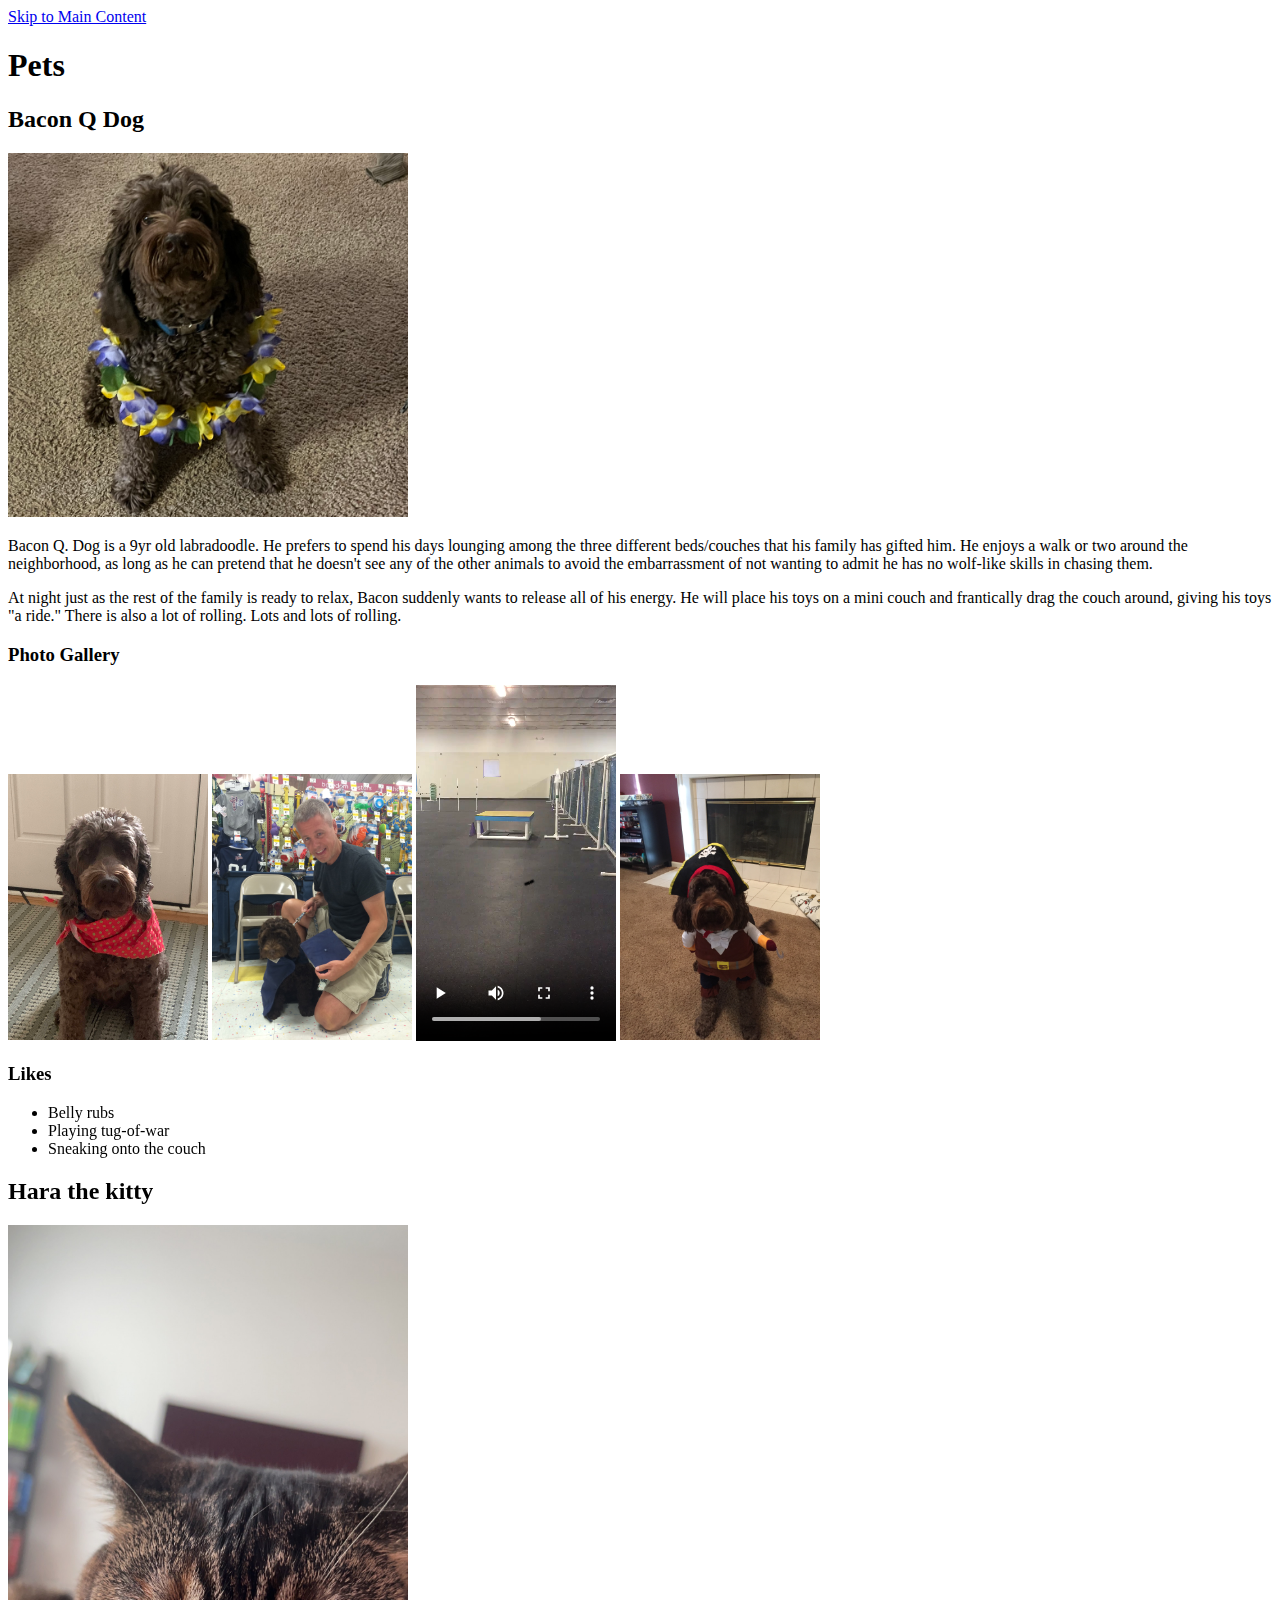
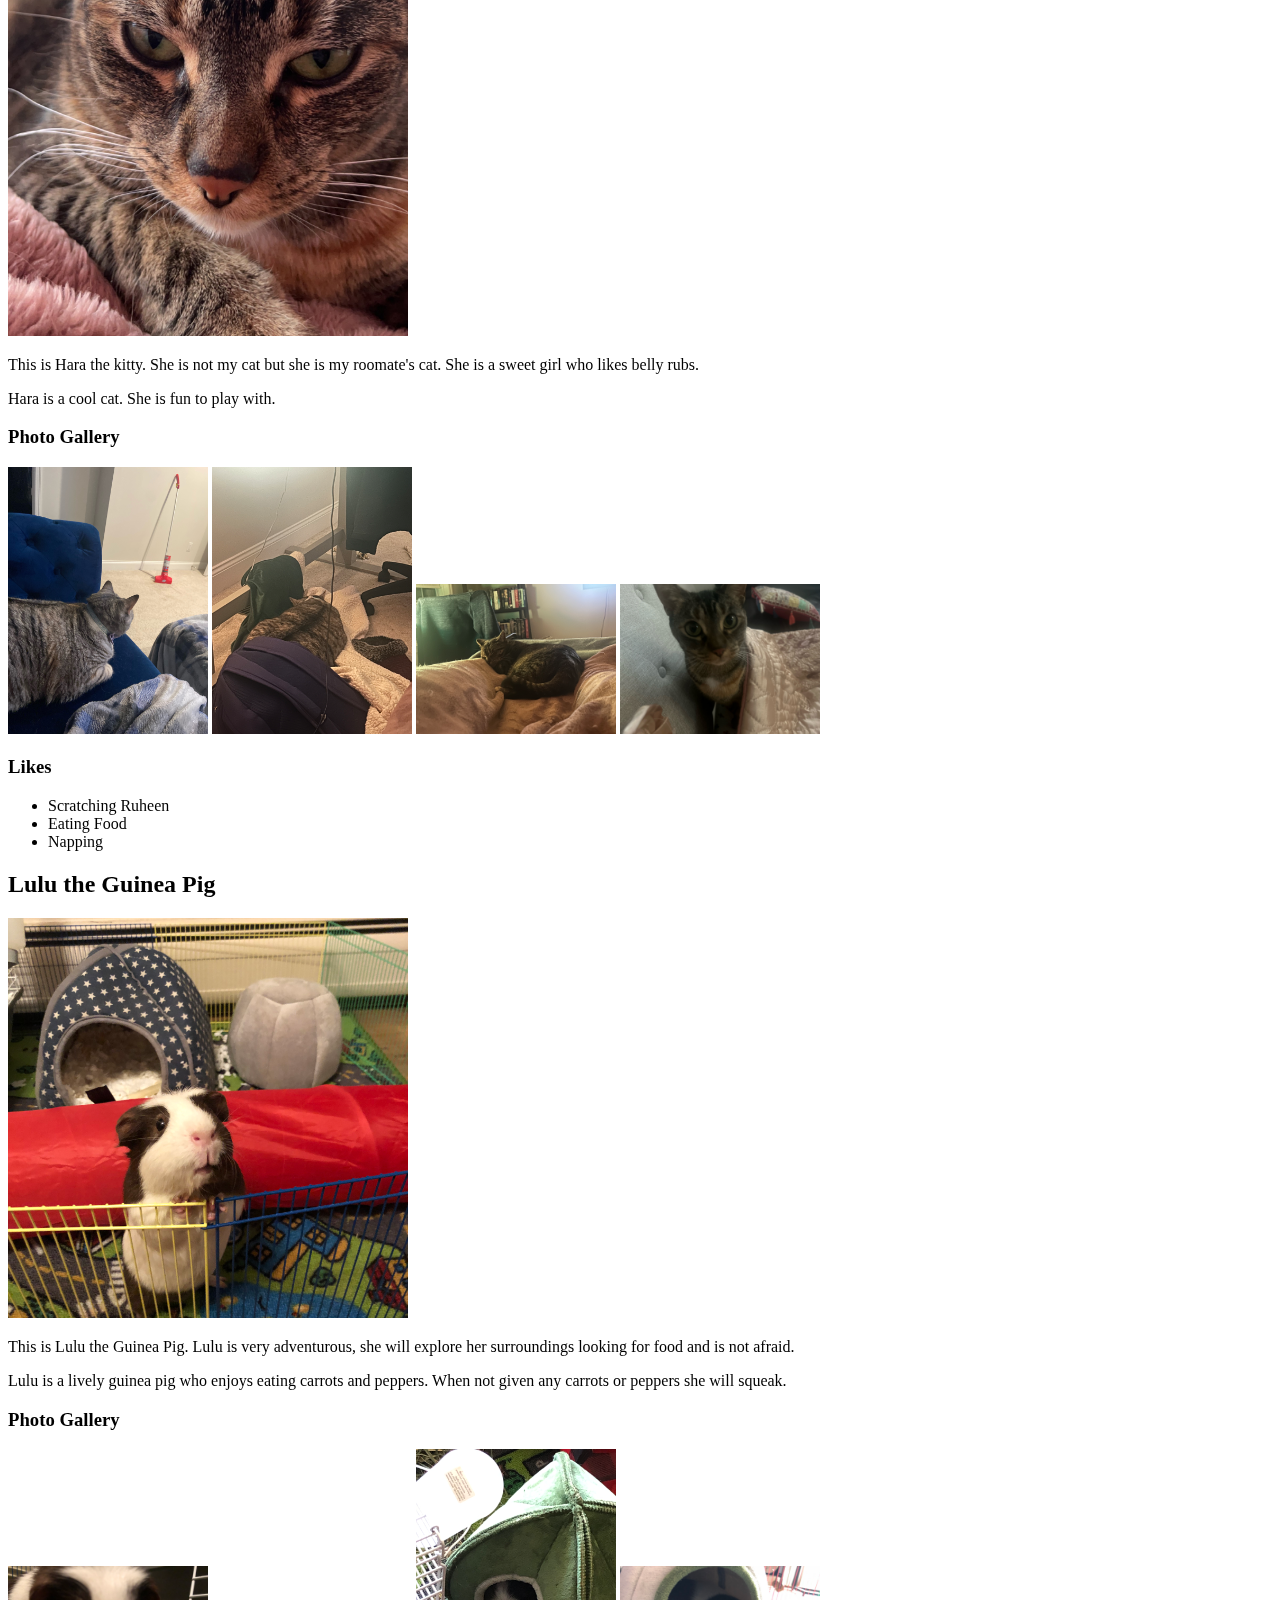
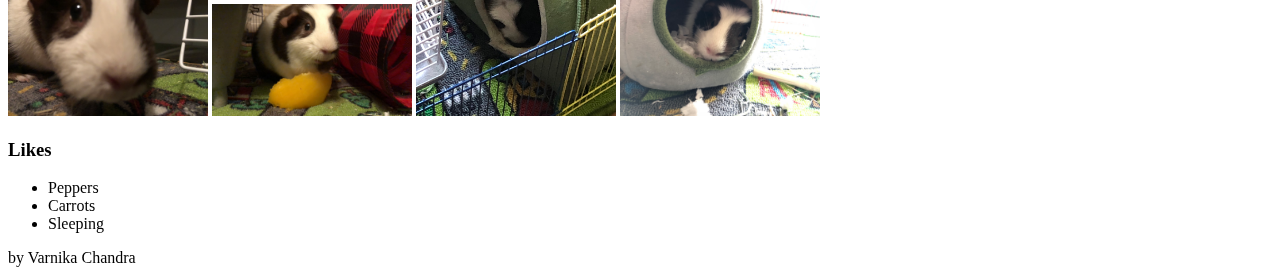
==== pets.html @ 282625af "Add files via upload" ====
<!DOCTYPE html>
<html lang="en">
<head>
    <meta charset="UTF-8">
    <meta name="viewport" content="width=device-width, initial-scale=1.0">
    <title>Pets</title>
</head>
<body>
    <a href = "index.html">Skip to Main Content</a>
    <main>
        <h1>Pets</h1>
        <div>
            <h2>Bacon Q Dog</h2>
            <img src="images/bacon.jpg" width = "400" alt="Brown labradoodle wearing colorful lei">

            <p>Bacon Q. Dog is a 9yr old labradoodle. He prefers to spend his days lounging among the three different beds/couches that his family has gifted him. He enjoys a walk or two around the neighborhood, as long as he can pretend that he doesn't see any of the other animals to avoid the embarrassment of not wanting to admit he has no wolf-like skills in chasing them.</p> 
            <P>At night just as the rest of the family is ready to relax, Bacon suddenly wants to release all of his energy. He will place his toys on a mini couch and frantically drag the couch around, giving his toys "a ride." There is also a lot of rolling. Lots and lots of rolling.</P>
            <h3>Photo Gallery</h3>
            <img src="images/bacon_bandana.JPG" width ="200" alt = "Brown labradoodle wearing an orange bandana">
            <img src="images/bacon_graduation.JPG"  width ="200" alt="Small labradoodle puppy wearing a graduation cap and gown">
            <video width="200"  controls>
                <source src="images/bacon_agility.mov">
                Your browser does not support the video tag.  This was a video of a girl and dog demonstrating a sit and stay procedure
            </video>
            <img src="images/bacon_halloween.JPG"  width ="200" alt="Brown labradoodle wearing a pirate costume">

            <h3>Likes</h3>
            <ul>
                <li>Belly rubs</li>
                <li>Playing tug-of-war</li>
                <li>Sneaking onto the couch</li>
            </ul>
            <!-- Jackie Wolf Pet 1 -->
        
        </div>
        <div>
        <h2>Hara the kitty </h2>
        <img src="images/hara1.JPG" width = "400" alt="Brown labradoodle wearing colorful lei">

        <p>This is Hara the kitty. She is not my cat but she is my roomate's cat. She is a sweet girl who likes belly rubs.</p> 
        <P>Hara is a cool cat. She is fun to play with. </P>
        <h3>Photo Gallery</h3>
        <img src="images/hara2.JPG" width ="200" alt = "This is Hara looking at a vacuum.">
        <img src="images/hara3.jpeg"  width ="200" alt="This is Hara laying down.">
        <img src="images/hara4.jpeg"  width ="200" alt="This is sleeping.">
        <img src="images/hara5.JPEG"  width ="200" alt="This is Hara when she was a baby.">

        <h3>Likes</h3>
        <ul>
            <li>Scratching Ruheen</li>
            <li>Eating Food</li>
            <li>Napping</li>
        </ul>
        <!-- Pet 2 -->
    </div>
    <div>
    <h2>Lulu the Guinea Pig</h2>
        <img src="images/lulu-1.jpg" width = "400" alt="A chubby guinea pig with patches of dark-brown and white.">

        <p>This is Lulu the Guinea Pig. Lulu is very adventurous, she will explore her surroundings looking for food and is not afraid.</p> 
        <p>Lulu is a lively guinea pig who enjoys eating carrots and peppers. When not given any carrots or peppers she will squeak.</p>
        <h3>Photo Gallery</h3>
        <img src="images/lulu-2.jpg" width ="200" alt = "Lulu sleeping in a gray house.">
        <img src="images/lulu-eating-1.JPG"  width ="200" alt="Lulu enjoying a pepper.">
        <img src="images/lulu-sleeping-1.jpg"  width ="200" alt="Lulu sleeping in a green house.">
        <img src="images/lulu-sleeping-3.jpg"  width ="200" alt="Lulu snuggling and sleeping in her home.">

        <h3>Likes</h3>
        <ul>
            <li>Peppers</li>
            <li>Carrots</li>
            <li>Sleeping</li>
        </ul>
        <!-- Pet 3 -->
        </div>
       
      <!-- Varnika Chandra -->
      <footer> by Varnika Chandra</footer>
    </main>
    
</body>
</html>
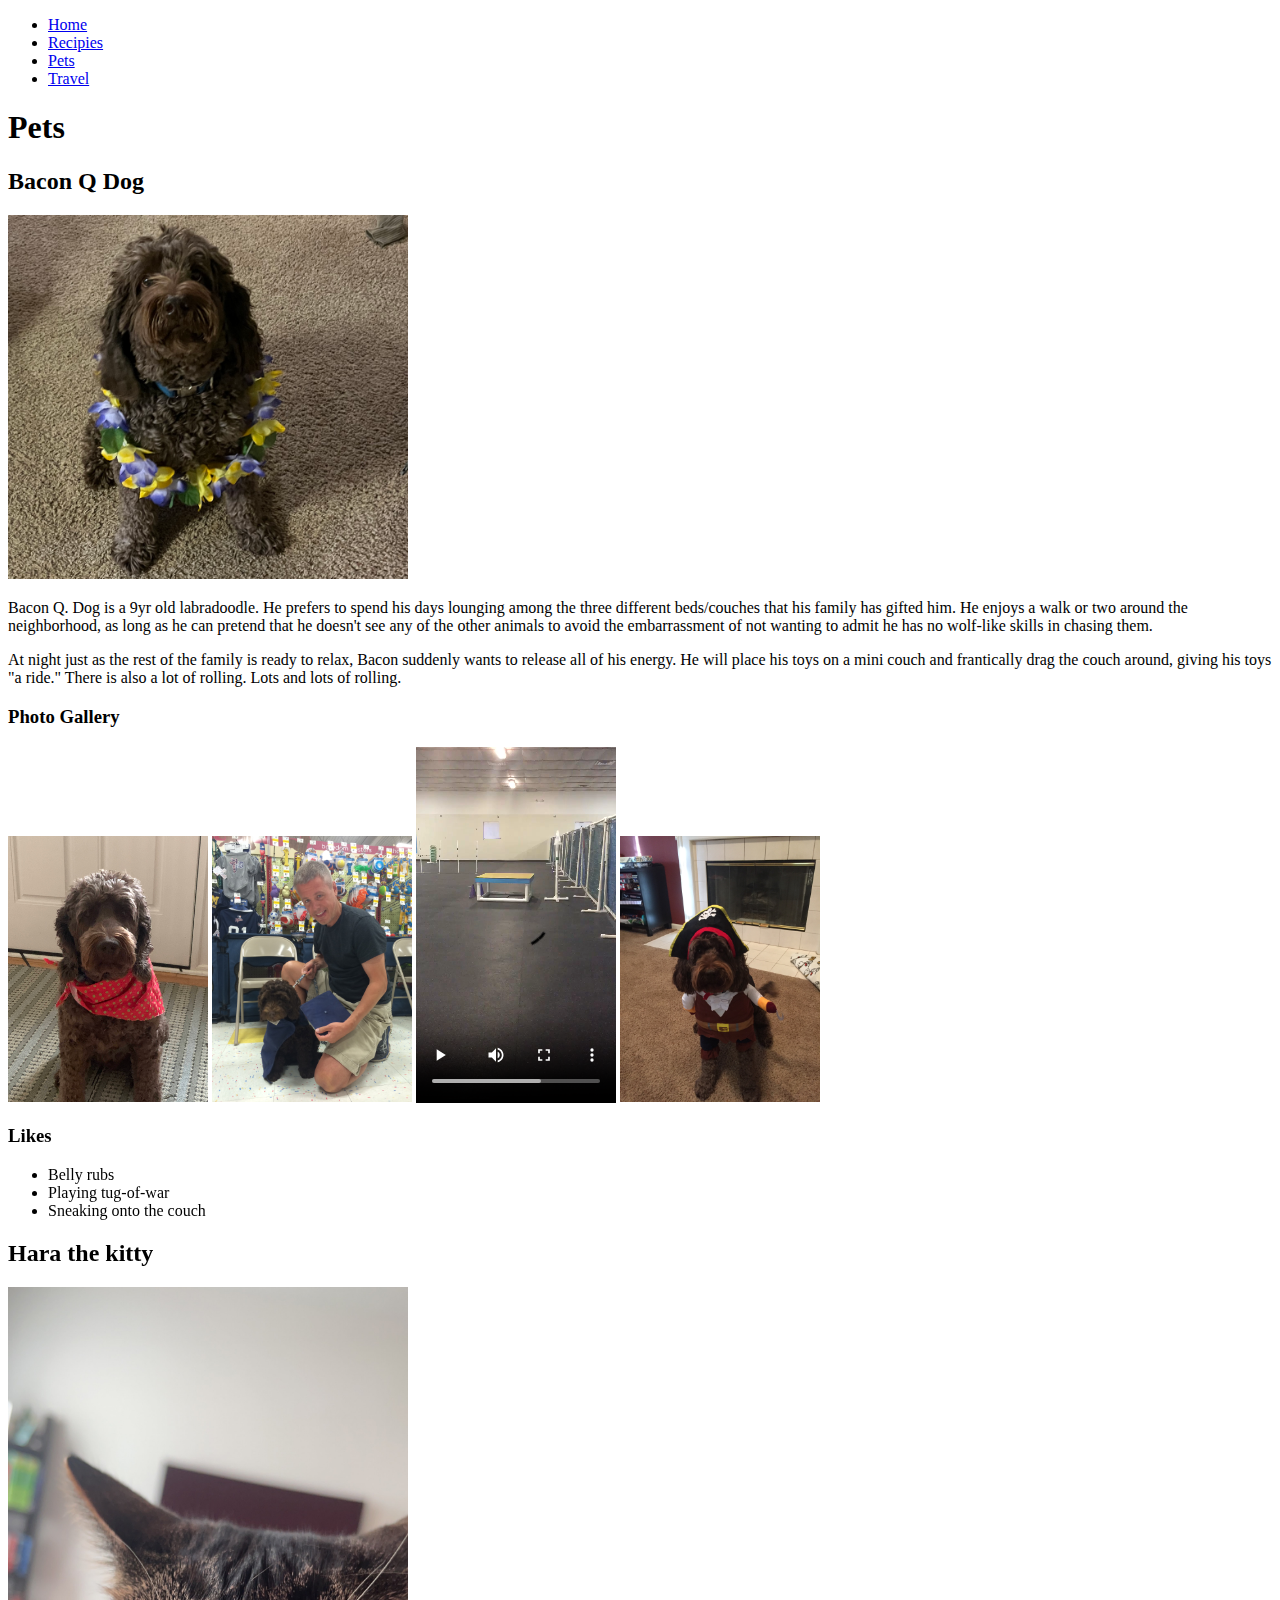
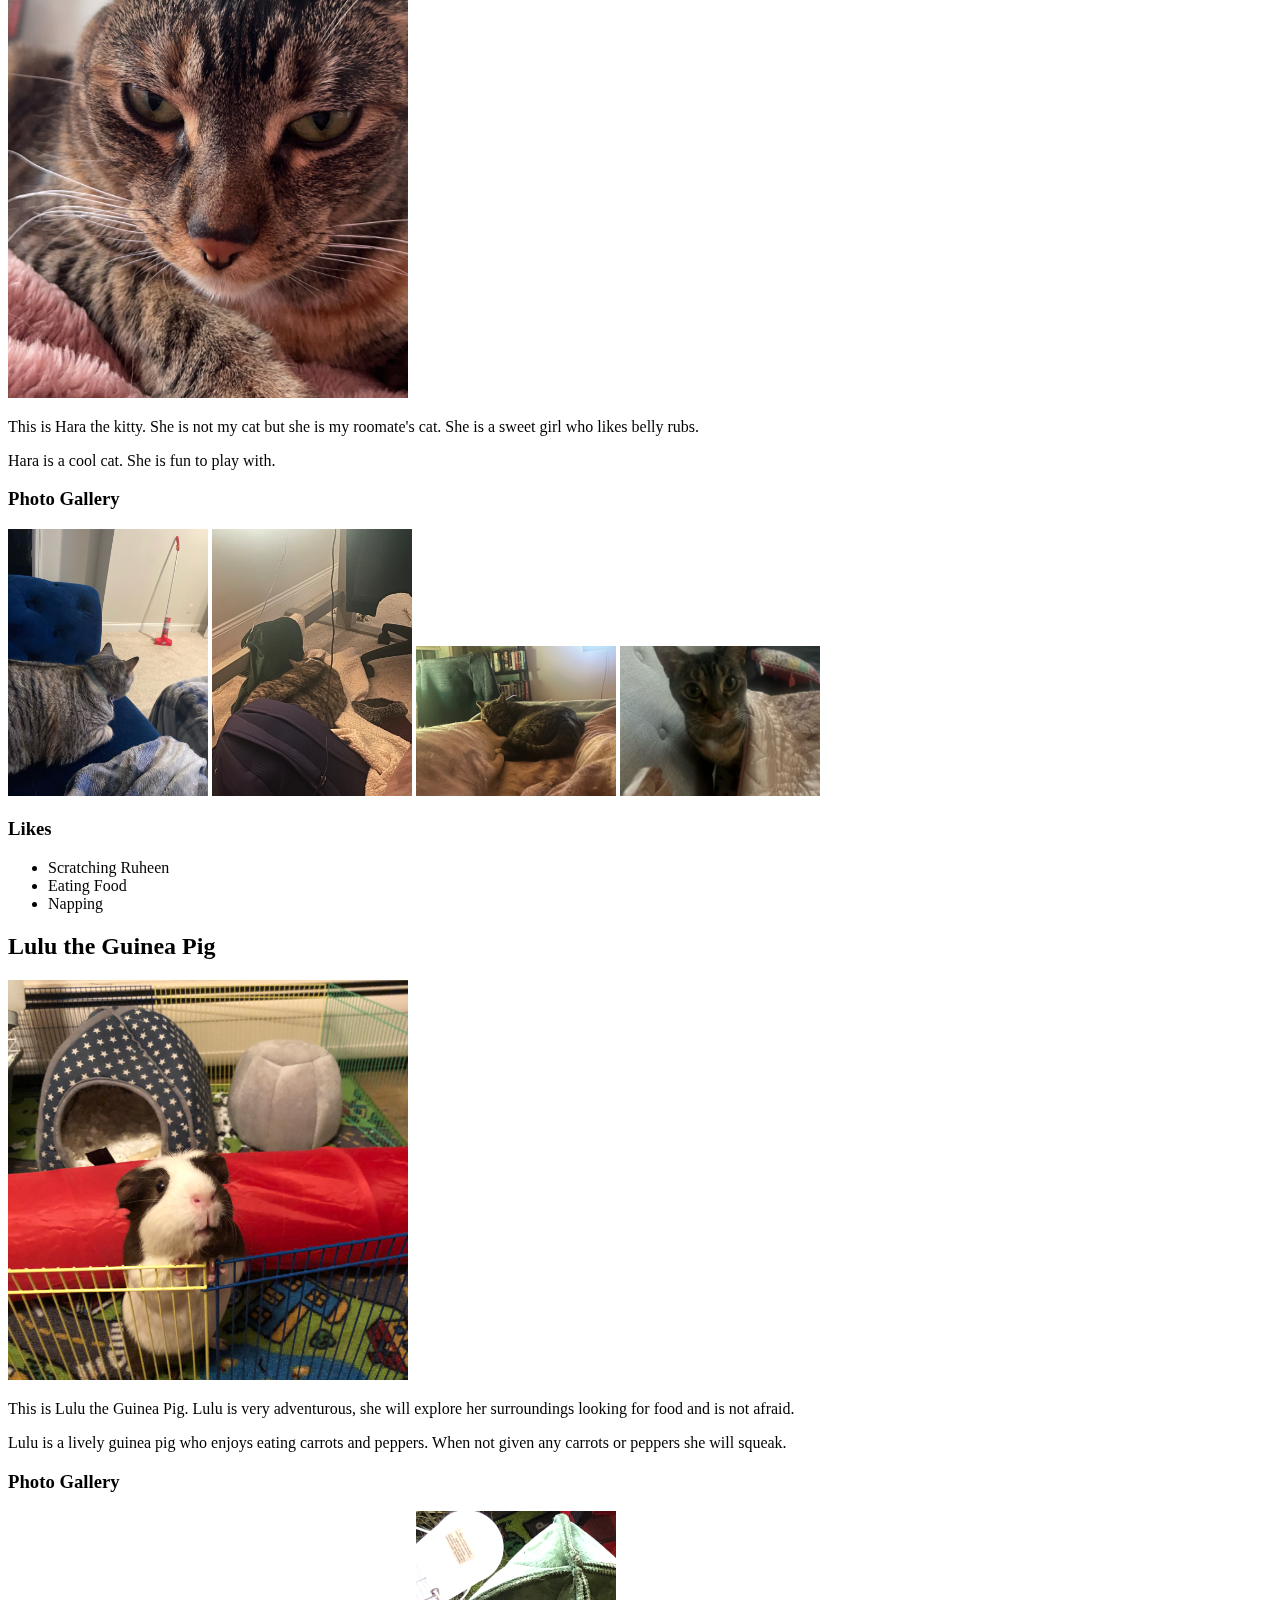
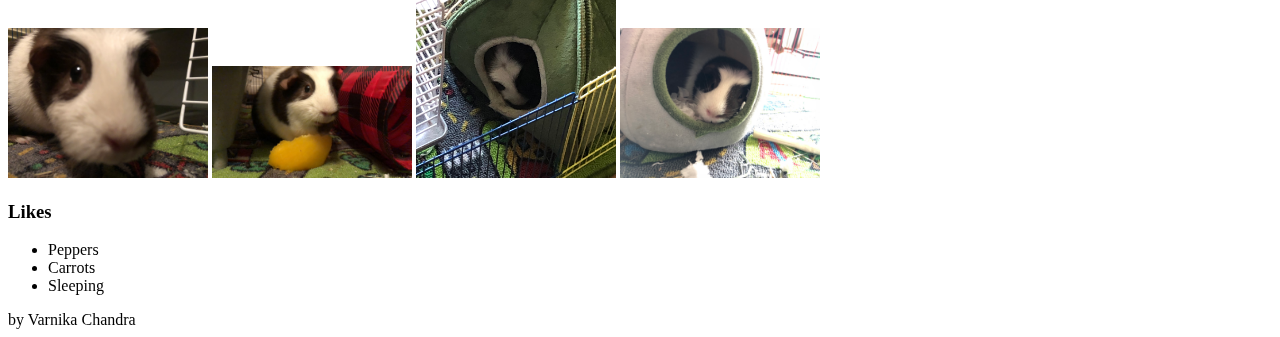
==== commit 6cd874d2: "j" ====
--- a/pets.html
+++ b/pets.html
@@ -3,11 +3,24 @@
 <head>
     <meta charset="UTF-8">
     <meta name="viewport" content="width=device-width, initial-scale=1.0">
-    <title>Pets</title>
+    <link rel="stylesheet" href="style.css">
+   <title>Pets</title>
 </head>
 <body>
-    <a href = "index.html">Skip to Main Content</a>
-    <main>
+    <a href = "#maincontent" class="skip-link">Skip to main content</a>
+    <header>
+        <nav>
+            <ul>
+                <li><a href = "index.html">Home</a></li>
+                <li><a href = "recipies.html">Recipies</a></li>
+                <li><a href = "pets.html">Pets</a></li>
+                <li><a href = "travel.html">Travel</a></li>
+            </ul>
+        </nav>
+       
+
+    </header>
+    <main id="maincontent">
         <h1>Pets</h1>
         <div>
             <h2>Bacon Q Dog</h2>
--- a/style.css
+++ b/style.css
@@ -0,0 +1,22 @@
+
+a.skip-link {
+            position: absolute;
+            left: -999px;
+            top: auto;
+            width: 1px;
+            height: 1px;
+            overflow: hidden;
+            z-index: -999;
+        }
+        a.skip-link:focus {
+            left: auto;
+            top: auto;
+            width: auto;
+            height: auto;
+            overflow: auto;
+            z-index: 999;
+            background-color: #FFF; 
+            padding: 10px; 
+            text-align: center; 
+}
+
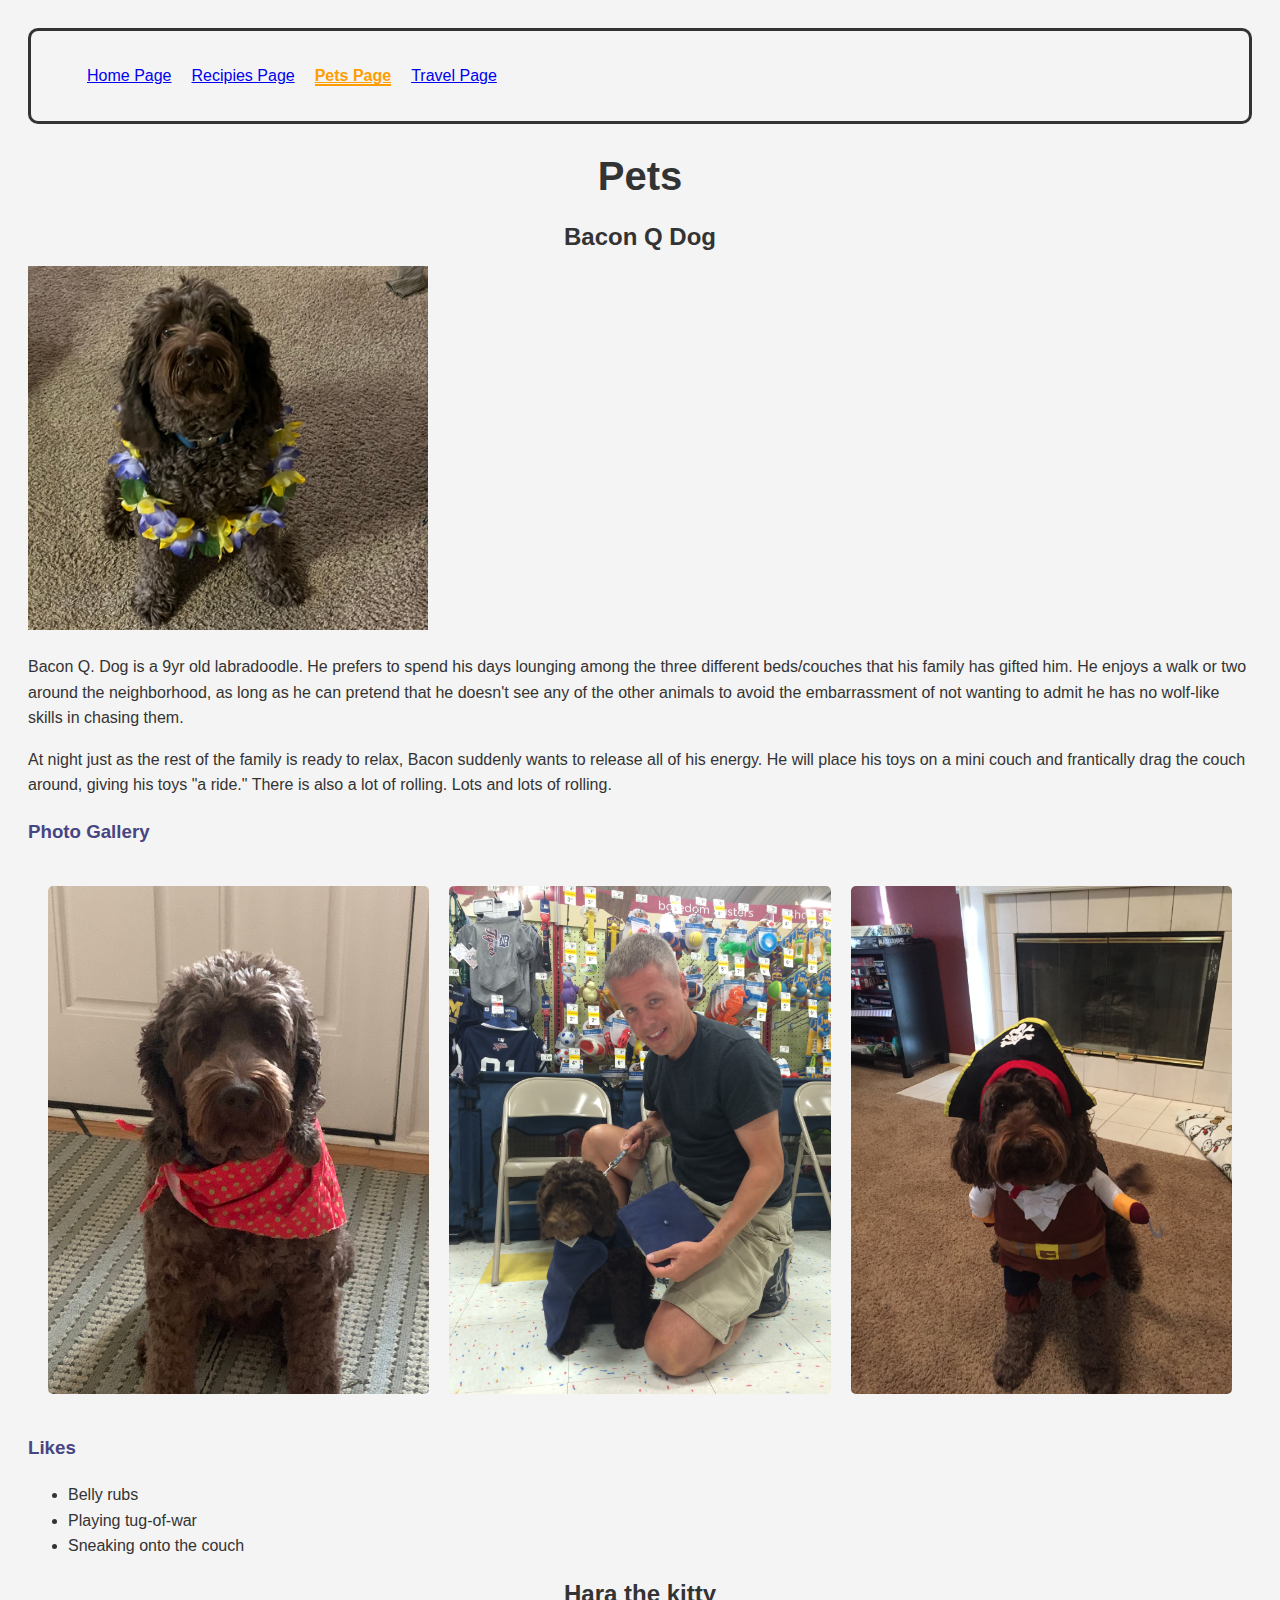
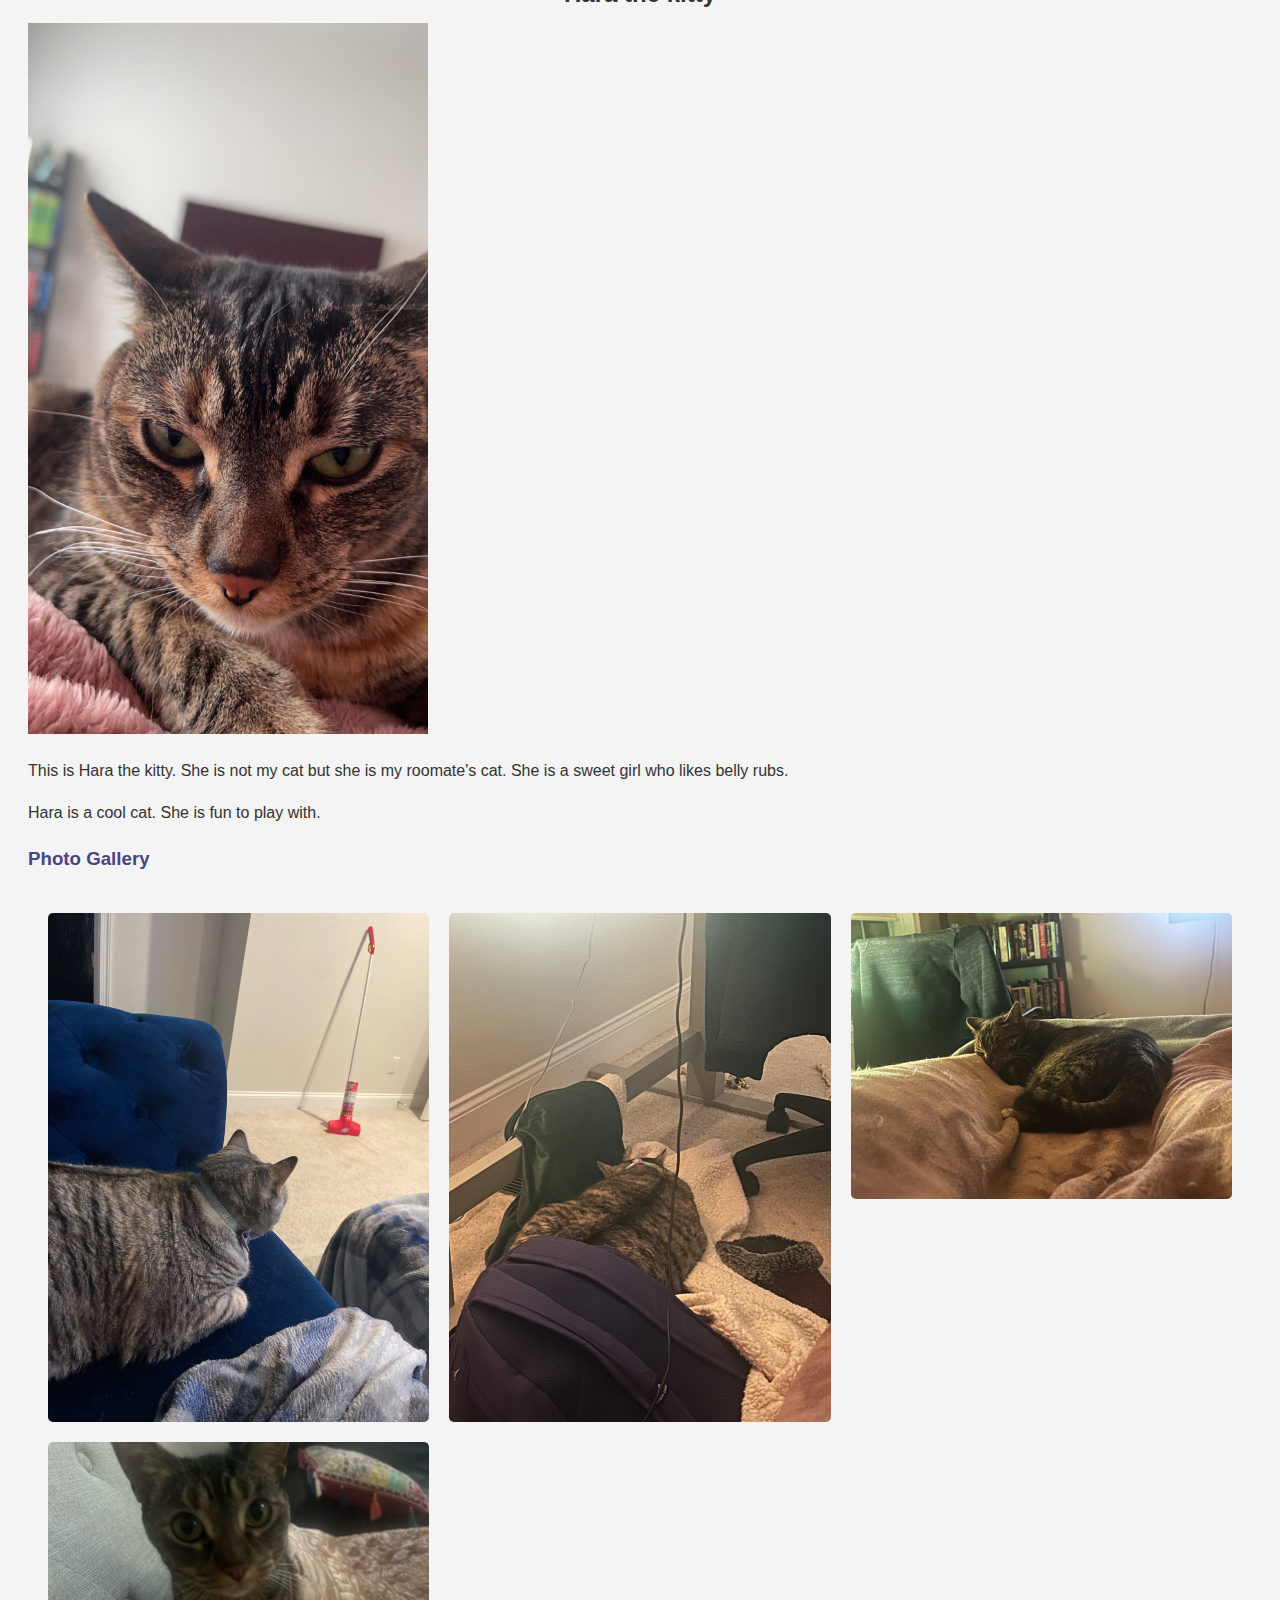
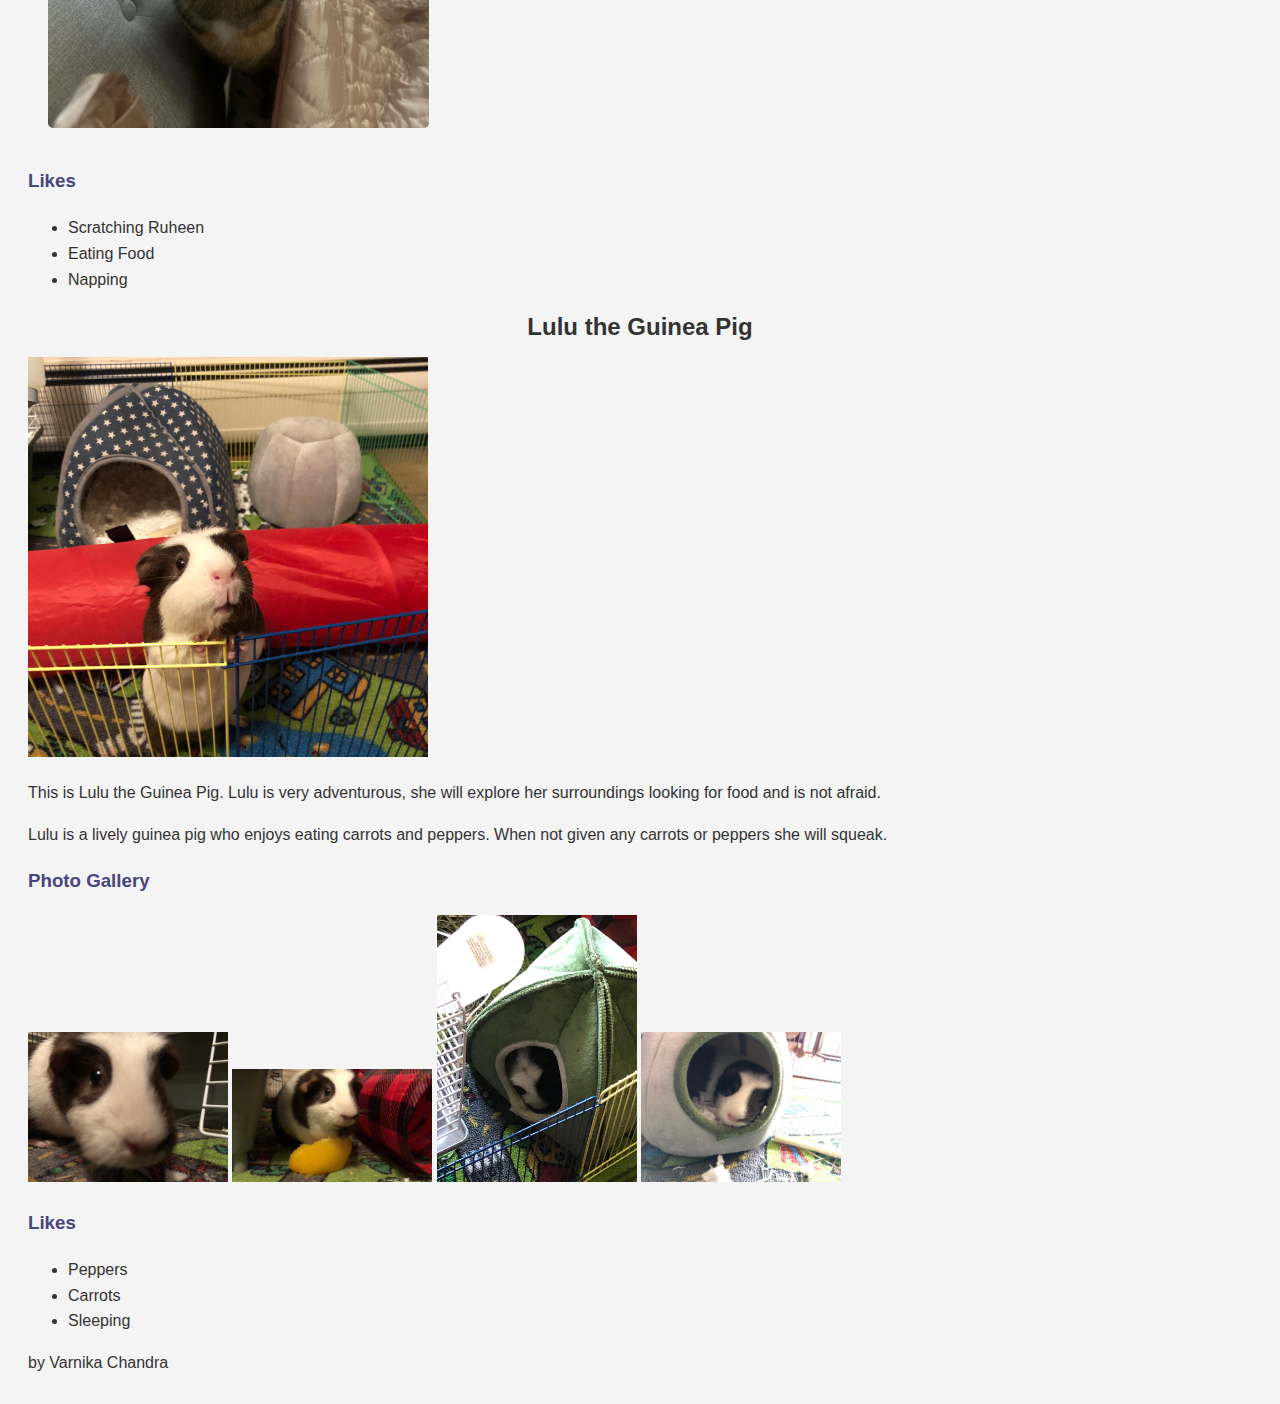
==== commit 0e248673: "j" ====
--- a/pets.html
+++ b/pets.html
@@ -3,7 +3,7 @@
 <head>
     <meta charset="UTF-8">
     <meta name="viewport" content="width=device-width, initial-scale=1.0">
-    <link rel="stylesheet" href="style.css">
+    <link rel="stylesheet" href="css/style.css">
    <title>Pets</title>
 </head>
 <body>
@@ -11,14 +11,12 @@
     <header>
         <nav>
             <ul>
-                <li><a href = "index.html">Home</a></li>
-                <li><a href = "recipies.html">Recipies</a></li>
-                <li><a href = "pets.html">Pets</a></li>
-                <li><a href = "travel.html">Travel</a></li>
+                <li><a href = "index.html">Home Page</a></li>
+                <li><a href = "recipies.html">Recipies Page</a></li>
+                <li><a href = "pets.html" class="active">Pets Page</a></li>
+                <li><a href = "travel.html">Travel Page</a></li>
             </ul>
         </nav>
-       
-
     </header>
     <main id="maincontent">
         <h1>Pets</h1>
@@ -29,14 +27,11 @@
             <p>Bacon Q. Dog is a 9yr old labradoodle. He prefers to spend his days lounging among the three different beds/couches that his family has gifted him. He enjoys a walk or two around the neighborhood, as long as he can pretend that he doesn't see any of the other animals to avoid the embarrassment of not wanting to admit he has no wolf-like skills in chasing them.</p> 
             <P>At night just as the rest of the family is ready to relax, Bacon suddenly wants to release all of his energy. He will place his toys on a mini couch and frantically drag the couch around, giving his toys "a ride." There is also a lot of rolling. Lots and lots of rolling.</P>
             <h3>Photo Gallery</h3>
+            <div class="image-grid">
             <img src="images/bacon_bandana.JPG" width ="200" alt = "Brown labradoodle wearing an orange bandana">
             <img src="images/bacon_graduation.JPG"  width ="200" alt="Small labradoodle puppy wearing a graduation cap and gown">
-            <video width="200"  controls>
-                <source src="images/bacon_agility.mov">
-                Your browser does not support the video tag.  This was a video of a girl and dog demonstrating a sit and stay procedure
-            </video>
             <img src="images/bacon_halloween.JPG"  width ="200" alt="Brown labradoodle wearing a pirate costume">
-
+        </div>
             <h3>Likes</h3>
             <ul>
                 <li>Belly rubs</li>
@@ -53,10 +48,12 @@
         <p>This is Hara the kitty. She is not my cat but she is my roomate's cat. She is a sweet girl who likes belly rubs.</p> 
         <P>Hara is a cool cat. She is fun to play with. </P>
         <h3>Photo Gallery</h3>
+        <div class="image-grid">
         <img src="images/hara2.JPG" width ="200" alt = "This is Hara looking at a vacuum.">
         <img src="images/hara3.jpeg"  width ="200" alt="This is Hara laying down.">
         <img src="images/hara4.jpeg"  width ="200" alt="This is sleeping.">
         <img src="images/hara5.JPEG"  width ="200" alt="This is Hara when she was a baby.">
+    </div>
 
         <h3>Likes</h3>
         <ul>
--- a/css/style.css
+++ b/css/style.css
@@ -0,0 +1,126 @@
+nav {
+    border-style:solid;
+    border-color: #333; 
+    display: flex; 
+    justify-content: space-between; 
+    padding: 1rem; 
+    margin-bottom: 20px; 
+    border-radius: 10px;
+  }
+  nav ul {
+    font-family: Helvetica, sans-serif;
+    list-style: none; 
+    display: flex; 
+  }
+
+  nav ul li {
+    margin-right: 20px; 
+  }
+  
+  nav ul li:last-child {
+    margin-right: 0;
+  }
+nav ul li a.active { /* not just change color */
+    color: #ff9d00; 
+    font-weight: bold;
+    text-decoration: underline;
+    border-bottom: 2px solid #ff9d00;
+}
+a.skip-link {
+   position: absolute;
+            left: -999px;
+            top:auto;            width: 1px;
+            height: 1px;
+            overflow:hidden;
+            z-index: -999;
+        }
+a.skip-link:focus {
+            left: auto;
+            top: auto;   width: auto;
+            height: auto;
+            overflow: auto;
+     z-index: 999;
+            background-color:#FFF; 
+            padding: 10px; 
+            text-align: center; 
+}
+body {
+    font-family:Helvetica, sans-serif;
+    color: #333;
+    background-color: #f4f4f4;
+    line-height: 1.6; 
+    padding:20px; 
+}
+
+h3{
+    color: #474582;
+}
+  
+  h1, h2, h3, h4, h5, h6 {
+    margin-bottom: 1.2rem; 
+    font-family: Helvetica, sans-serif;
+  }
+  
+.travel{
+    font-family:Helvetica, sans-serif;
+    font-size:100%;
+    text-align:center;
+    border-radius: 10px;
+    border-style: ridge;
+    border-color:#474582;
+
+}
+/* Let's style our h1 & h2 headers
+Make the text centered
+Give it a margin of 10px
+Font size should be twice the normal size */
+h1{
+    text-align: center;
+    margin: 10px;
+    font-size: 250%;
+  }
+  h2{
+    text-align: center;
+    margin: 10px;
+    font-size: 150%;
+
+  }
+  
+  /*grid for the images*/
+.image-grid {
+    display: grid; /*grid container */
+    grid-template-columns:repeat(3, 1fr);/* split it standard into 3 */
+    grid-gap: 20px;
+    padding: 20px;
+}
+
+.image-grid img{
+    width: 100%;
+    height:auto;
+    border-radius:5px;
+}
+/*small big screen sizes smaller screen-smaller columns */
+@media(max-width:768px){
+    .image-grid {
+        grid-template-columns:repeat(2, 1fr);
+ }
+}
+@media(max-width:480px){
+    .image-grid {
+        grid-template-columns:1fr;
+ }
+ nav ul li a {
+    font-size: 18px; 
+    padding: 10px 15px; 
+}
+nav ul li {
+    margin-right: 10px; 
+}
+}
+
+ @media(prefers-reduced-motion: reduce){
+    .image-grid img[src$=".gif"],
+    .animated{ /*hide element*/
+        display: none; 
+    }
+ }
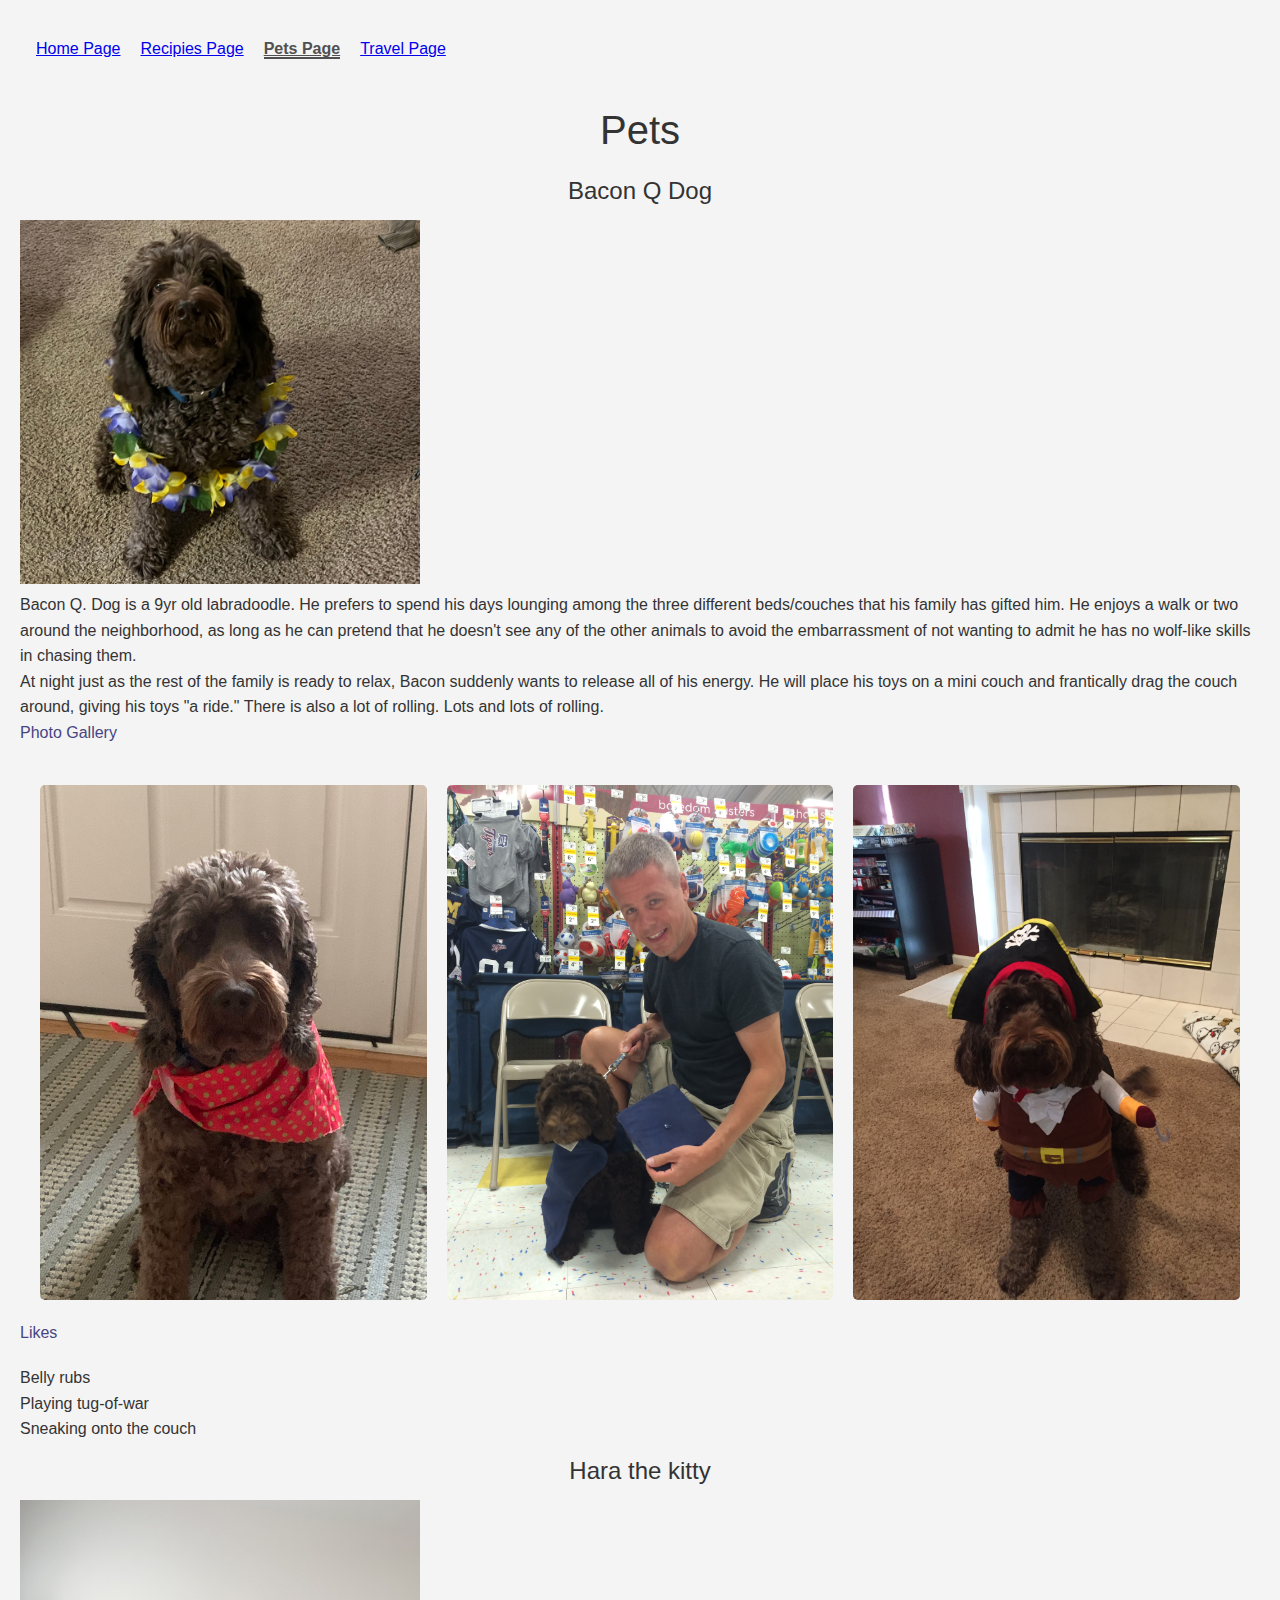
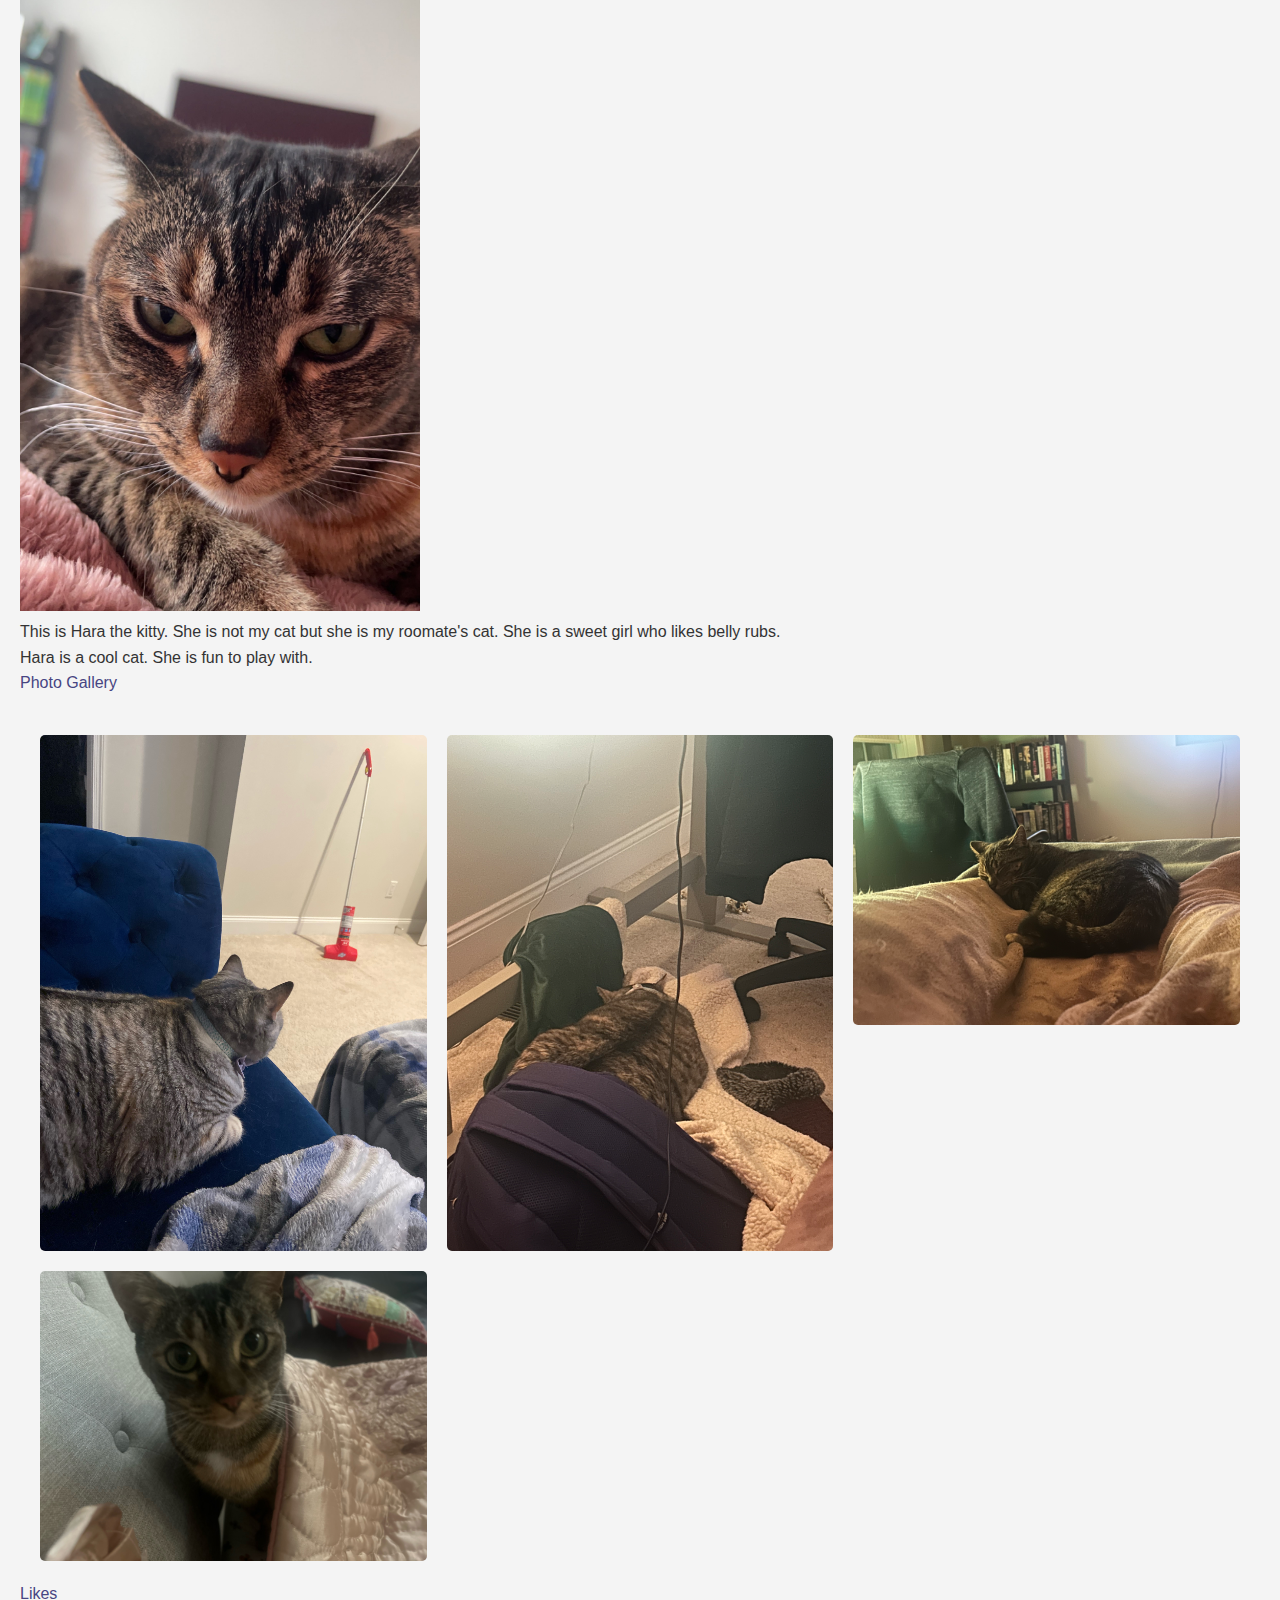
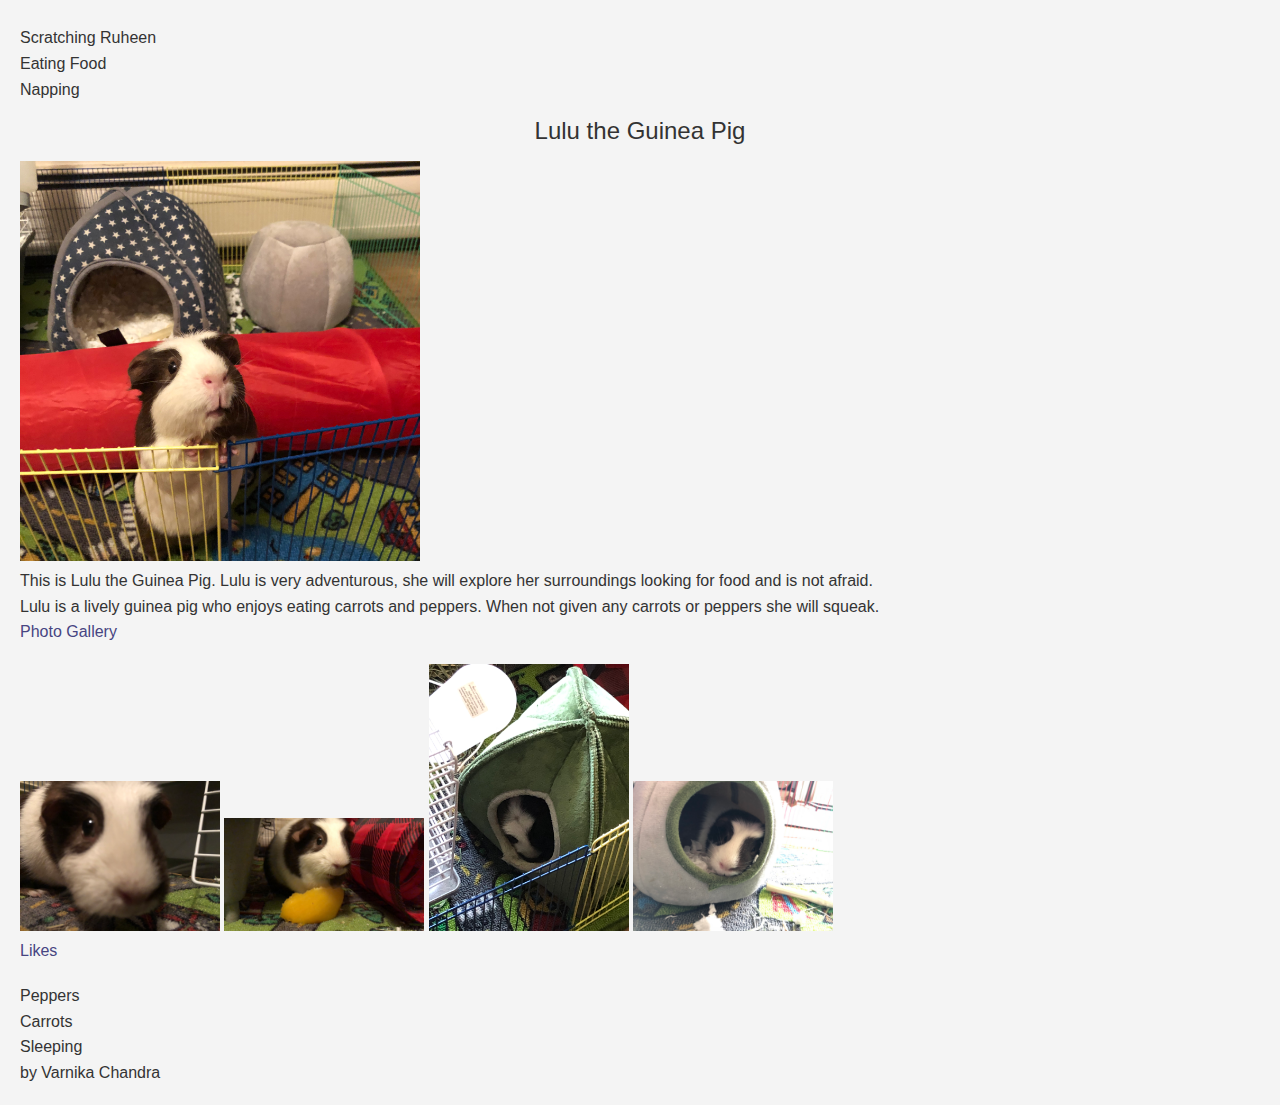
==== commit d1abe0d3: "g" ====
--- a/pets.html
+++ b/pets.html
@@ -3,6 +3,7 @@
 <head>
     <meta charset="UTF-8">
     <meta name="viewport" content="width=device-width, initial-scale=1.0">
+    <link rel="stylesheet" href="css/html5reset.css">
     <link rel="stylesheet" href="css/style.css">
    <title>Pets</title>
 </head>
--- a/css/style.css
+++ b/css/style.css
@@ -21,10 +21,10 @@
     margin-right: 0;
   }
 nav ul li a.active { /* not just change color */
-    color: #ff9d00; 
+    color:#505050;
     font-weight: bold;
     text-decoration: underline;
-    border-bottom: 2px solid #ff9d00;
+    border-bottom: 2px solid #505050;
 }
 a.skip-link {
    position: absolute;
@@ -105,17 +105,23 @@
         grid-template-columns:repeat(2, 1fr);
  }
 }
-@media(max-width:480px){
+@media (max-width: 480px) {
     .image-grid {
-        grid-template-columns:1fr;
- }
- nav ul li a {
-    font-size: 18px; 
-    padding: 10px 15px; 
-}
-nav ul li {
-    margin-right: 10px; 
-}
+        grid-template-columns: 1fr;
+    }
+    nav ul li a {
+        font-size: 18px; 
+        padding:10px 15px; 
+    }
+    nav ul li {
+        margin-right: 10px; 
+    }
+    nav ul {
+        padding-left: 0px;
+    }
+    nav ul li:first-child a {
+        padding-left: 5px;
+    }
 }
 
  @media(prefers-reduced-motion: reduce){
